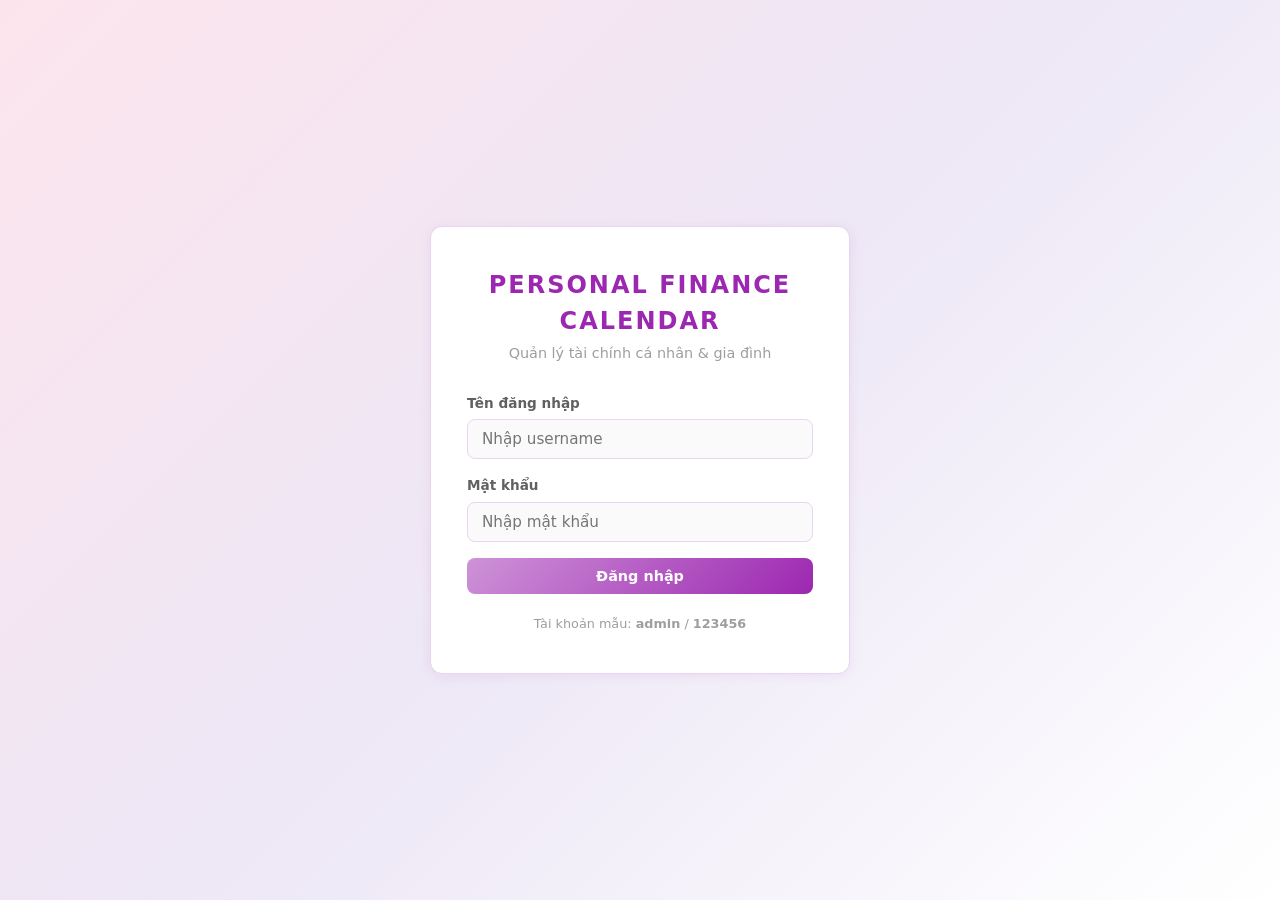
==== index.html @ 98748ea5 "Initial commit: Personal Finance Calendar Add full-stack personal and family finance manager with ca" ====
<!DOCTYPE html>
<html lang="vi">
<head>
  <meta charset="UTF-8">
  <meta name="viewport" content="width=device-width, initial-scale=1.0">
  <title>Personal Finance Calendar</title>
  <link rel="stylesheet" href="style.css">
</head>
<body>
  <div class="app-container">
    <!-- Header -->
    <header class="app-header">
      <h1>PERSONAL FINANCE CALENDAR</h1>
      <div class="datetime-box" id="datetimeBox">--</div>
      <div class="user-info">
        <span>Xin chào, <strong id="userFullname">--</strong></span>
        <button class="btn btn-secondary btn-sm" id="logoutBtn">Đăng xuất</button>
      </div>
    </header>

    <!-- Navigation -->
    <nav class="nav-tabs" id="navTabs">
      <button class="nav-tab active" data-section="dashboard">Tổng quan</button>
      <button class="nav-tab" data-section="personal">Chi cá nhân</button>
      <button class="nav-tab" data-section="family">Chi gia đình</button>
      <button class="nav-tab" data-section="income">Thu nhập</button>
      <button class="nav-tab" data-section="categories">Loại chi</button>
      <button class="nav-tab" data-section="summary">Tổng kết</button>
    </nav>

    <!-- ==================== DASHBOARD ==================== -->
    <section class="section active" id="section-dashboard">
      <div class="stats-grid" id="statsGrid">
        <div class="stat-card income">
          <div class="label">Tổng thu tháng</div>
          <div class="value" id="statIncome">0 ₫</div>
        </div>
        <div class="stat-card expense">
          <div class="label">Tổng chi tháng</div>
          <div class="value" id="statExpense">0 ₫</div>
        </div>
        <div class="stat-card balance">
          <div class="label">Số dư còn lại</div>
          <div class="value" id="statBalance">0 ₫</div>
        </div>
        <div class="stat-card family">
          <div class="label">Chi gia đình</div>
          <div class="value" id="statFamily">0 ₫</div>
        </div>
        <div class="stat-card personal">
          <div class="label">Chi cá nhân</div>
          <div class="value" id="statPersonal">0 ₫</div>
        </div>
      </div>

      <div class="card">
        <div class="card-title">Thống kê theo loại chi tiêu</div>
        <div class="chart-container" id="categoryChart"></div>
      </div>

      <div class="card">
        <div class="card-title">Lịch tháng</div>
        <div class="calendar-controls">
          <button class="btn btn-secondary btn-sm" id="prevMonth">&larr;</button>
          <h2 id="calendarTitle">--</h2>
          <button class="btn btn-secondary btn-sm" id="nextMonth">&rarr;</button>
        </div>
        <div class="calendar-grid" id="calendarGrid"></div>
      </div>

      <div class="card">
        <div class="card-title">Chi tiết từng ngày</div>
        <div class="daily-list" id="dailyList"></div>
      </div>
    </section>

    <!-- ==================== PERSONAL EXPENSE ==================== -->
    <section class="section" id="section-personal">
      <div class="card">
        <div class="card-title" id="personalFormTitle">Thêm chi tiêu cá nhân</div>
        <form id="personalForm" novalidate>
          <input type="hidden" id="personalId">
          <div class="form-row">
            <div class="form-group">
              <label for="personalDate">Ngày *</label>
              <input type="date" id="personalDate" required>
              <span class="error-msg">Vui lòng chọn ngày</span>
            </div>
            <div class="form-group">
              <label for="personalAmount">Số tiền (VNĐ) *</label>
              <input type="number" id="personalAmount" min="1" placeholder="0" required>
              <span class="error-msg">Vui lòng nhập số tiền</span>
            </div>
            <div class="form-group">
              <label for="personalCategory">Loại chi tiêu *</label>
              <select id="personalCategory" required>
                <option value="">-- Chọn loại --</option>
              </select>
              <span class="error-msg">Vui lòng chọn loại chi tiêu</span>
            </div>
          </div>
          <div class="form-row">
            <div class="form-group">
              <label for="personalPayment">Phương thức thanh toán</label>
              <select id="personalPayment">
                <option value="Tiền mặt">Tiền mặt</option>
                <option value="Chuyển khoản">Chuyển khoản</option>
                <option value="Thẻ">Thẻ</option>
                <option value="Ví điện tử">Ví điện tử</option>
              </select>
            </div>
            <div class="form-group">
              <label for="personalDesc">Mô tả</label>
              <input type="text" id="personalDesc" placeholder="Mô tả giao dịch">
            </div>
            <div class="form-group">
              <label for="personalNote">Ghi chú</label>
              <input type="text" id="personalNote" placeholder="Ghi chú thêm">
            </div>
          </div>
          <div class="form-actions">
            <button type="submit" class="btn btn-primary">Lưu</button>
            <button type="button" class="btn btn-secondary" id="personalCancelBtn" style="display:none">Hủy</button>
          </div>
        </form>
      </div>

      <div class="card">
        <div class="card-title">Danh sách chi tiêu cá nhân</div>
        <div class="filter-bar">
          <div class="form-group">
            <label>Tháng</label>
            <select id="personalFilterMonth"></select>
          </div>
          <div class="form-group">
            <label>Năm</label>
            <select id="personalFilterYear"></select>
          </div>
          <div class="form-group search-input">
            <label>Tìm kiếm</label>
            <input type="text" id="personalSearch" placeholder="Tìm theo mô tả, loại...">
          </div>
        </div>
        <div style="overflow-x:auto">
          <table class="data-table" id="personalTable">
            <thead>
              <tr>
                <th>Ngày</th>
                <th>Số tiền</th>
                <th>Loại</th>
                <th>Mô tả</th>
                <th>Thanh toán</th>
                <th>Đã TT</th>
                <th>Thao tác</th>
              </tr>
            </thead>
            <tbody></tbody>
          </table>
        </div>
      </div>
    </section>

    <!-- ==================== FAMILY EXPENSE ==================== -->
    <section class="section" id="section-family">
      <div class="card">
        <div class="card-title" id="familyFormTitle">Thêm chi tiêu gia đình</div>
        <form id="familyForm" novalidate>
          <input type="hidden" id="familyId">
          <div class="form-row">
            <div class="form-group">
              <label for="familyDate">Ngày *</label>
              <input type="date" id="familyDate" required>
              <span class="error-msg">Vui lòng chọn ngày</span>
            </div>
            <div class="form-group">
              <label for="familyAmount">Số tiền (VNĐ) *</label>
              <input type="number" id="familyAmount" min="1" placeholder="0" required>
              <span class="error-msg">Vui lòng nhập số tiền</span>
            </div>
            <div class="form-group">
              <label for="familyCategory">Loại chi tiêu *</label>
              <select id="familyCategory" required>
                <option value="">-- Chọn loại --</option>
              </select>
              <span class="error-msg">Vui lòng chọn loại chi tiêu</span>
            </div>
          </div>
          <div class="form-row">
            <div class="form-group">
              <label for="familyPerson">Người chi</label>
              <input type="text" id="familyPerson" placeholder="Tên người chi">
            </div>
            <div class="form-group">
              <label for="familyDesc">Mô tả</label>
              <input type="text" id="familyDesc" placeholder="Mô tả giao dịch">
            </div>
            <div class="form-group">
              <label for="familyNote">Ghi chú</label>
              <input type="text" id="familyNote" placeholder="Ghi chú thêm">
            </div>
          </div>
          <div class="form-actions">
            <button type="submit" class="btn btn-primary">Lưu</button>
            <button type="button" class="btn btn-secondary" id="familyCancelBtn" style="display:none">Hủy</button>
          </div>
        </form>
      </div>

      <div class="card">
        <div class="card-title">Danh sách chi tiêu gia đình</div>
        <div class="filter-bar">
          <div class="form-group">
            <label>Tháng</label>
            <select id="familyFilterMonth"></select>
          </div>
          <div class="form-group">
            <label>Năm</label>
            <select id="familyFilterYear"></select>
          </div>
          <div class="form-group search-input">
            <label>Tìm kiếm</label>
            <input type="text" id="familySearch" placeholder="Tìm theo mô tả, người chi...">
          </div>
        </div>
        <div style="overflow-x:auto">
          <table class="data-table" id="familyTable">
            <thead>
              <tr>
                <th>Ngày</th>
                <th>Số tiền</th>
                <th>Loại</th>
                <th>Người chi</th>
                <th>Mô tả</th>
                <th>Đã TT</th>
                <th>Thao tác</th>
              </tr>
            </thead>
            <tbody></tbody>
          </table>
        </div>
      </div>
    </section>

    <!-- ==================== INCOME ==================== -->
    <section class="section" id="section-income">
      <div class="card">
        <div class="card-title" id="incomeFormTitle">Thêm khoản thu</div>
        <form id="incomeForm" novalidate>
          <input type="hidden" id="incomeId">
          <div class="form-row">
            <div class="form-group">
              <label for="incomeDate">Ngày *</label>
              <input type="date" id="incomeDate" required>
              <span class="error-msg">Vui lòng chọn ngày</span>
            </div>
            <div class="form-group">
              <label for="incomeAmount">Số tiền (VNĐ) *</label>
              <input type="number" id="incomeAmount" min="1" placeholder="0" required>
              <span class="error-msg">Vui lòng nhập số tiền</span>
            </div>
            <div class="form-group">
              <label for="incomeSource">Nguồn thu *</label>
              <select id="incomeSource" required>
                <option value="">-- Chọn nguồn --</option>
                <option value="Lương">Lương</option>
                <option value="Thưởng">Thưởng</option>
                <option value="Đầu tư">Đầu tư</option>
                <option value="Kinh doanh">Kinh doanh</option>
                <option value="Khác">Khác</option>
              </select>
              <span class="error-msg">Vui lòng chọn nguồn thu</span>
            </div>
          </div>
          <div class="form-row">
            <div class="form-group">
              <label for="incomeDesc">Mô tả</label>
              <input type="text" id="incomeDesc" placeholder="Mô tả khoản thu">
            </div>
            <div class="form-group">
              <label for="incomeNote">Ghi chú</label>
              <input type="text" id="incomeNote" placeholder="Ghi chú thêm">
            </div>
          </div>
          <div class="form-actions">
            <button type="submit" class="btn btn-primary">Lưu</button>
            <button type="button" class="btn btn-secondary" id="incomeCancelBtn" style="display:none">Hủy</button>
          </div>
        </form>
      </div>

      <div class="card">
        <div class="card-title">Danh sách thu nhập</div>
        <div class="filter-bar">
          <div class="form-group">
            <label>Tháng</label>
            <select id="incomeFilterMonth"></select>
          </div>
          <div class="form-group">
            <label>Năm</label>
            <select id="incomeFilterYear"></select>
          </div>
          <div class="form-group search-input">
            <label>Tìm kiếm</label>
            <input type="text" id="incomeSearch" placeholder="Tìm theo mô tả, nguồn...">
          </div>
        </div>
        <div style="overflow-x:auto">
          <table class="data-table" id="incomeTable">
            <thead>
              <tr>
                <th>Ngày</th>
                <th>Số tiền</th>
                <th>Nguồn thu</th>
                <th>Mô tả</th>
                <th>Ghi chú</th>
                <th>Thao tác</th>
              </tr>
            </thead>
            <tbody></tbody>
          </table>
        </div>
      </div>
    </section>

    <!-- ==================== CATEGORIES ==================== -->
    <section class="section" id="section-categories">
      <div class="card">
        <div class="card-title" id="categoryFormTitle">Thêm loại chi tiêu</div>
        <form id="categoryForm" novalidate>
          <input type="hidden" id="categoryId">
          <div class="form-row">
            <div class="form-group">
              <label for="categoryName">Tên loại *</label>
              <input type="text" id="categoryName" placeholder="Tên loại chi tiêu" required>
              <span class="error-msg">Vui lòng nhập tên loại</span>
            </div>
            <div class="form-group">
              <label for="categoryType">Loại *</label>
              <select id="categoryType" required>
                <option value="expense">Chi tiêu</option>
                <option value="income">Thu nhập</option>
              </select>
            </div>
          </div>
          <div class="form-actions">
            <button type="submit" class="btn btn-primary">Lưu</button>
            <button type="button" class="btn btn-secondary" id="categoryCancelBtn" style="display:none">Hủy</button>
          </div>
        </form>
      </div>

      <div class="card">
        <div class="card-title">Danh sách loại chi tiêu</div>
        <div style="overflow-x:auto">
          <table class="data-table" id="categoryTable">
            <thead>
              <tr>
                <th>Tên</th>
                <th>Loại</th>
                <th>Thao tác</th>
              </tr>
            </thead>
            <tbody></tbody>
          </table>
        </div>
      </div>
    </section>

    <!-- ==================== SUMMARY ==================== -->
    <section class="section" id="section-summary">
      <div class="card">
        <div class="card-title">Tổng kết tài chính</div>
        <div class="filter-bar">
          <div class="form-group">
            <label>Chế độ xem</label>
            <select id="summaryMode">
              <option value="month">Theo tháng</option>
              <option value="year">Theo năm</option>
            </select>
          </div>
          <div class="form-group">
            <label>Tháng</label>
            <select id="summaryMonth"></select>
          </div>
          <div class="form-group">
            <label>Năm</label>
            <select id="summaryYear"></select>
          </div>
          <button class="btn btn-primary btn-sm" id="summaryLoadBtn">Xem tổng kết</button>
        </div>

        <div id="summaryContent"></div>
      </div>
    </section>
  </div>

  <!-- Loading -->
  <div class="loading-overlay" id="loadingOverlay">
    <div class="spinner"></div>
    <span>Đang xử lý...</span>
  </div>

  <div class="toast-container" id="toastContainer"></div>

  <script src="api.js"></script>
  <script src="app.js"></script>
</body>
</html>
---- style.css ----
/* ==================== RESET & VARIABLES ==================== */
*,
*::before,
*::after {
  box-sizing: border-box;
  margin: 0;
  padding: 0;
}

:root {
  --pink-light: #fce4ec;
  --pink: #f8bbd9;
  --purple-light: #ede7f6;
  --purple: #ce93d8;
  --purple-dark: #9c27b0;
  --white: #ffffff;
  --gray-50: #fafafa;
  --gray-100: #f5f5f5;
  --gray-200: #eeeeee;
  --gray-300: #e0e0e0;
  --gray-500: #9e9e9e;
  --gray-700: #616161;
  --gray-900: #212121;
  --green: #66bb6a;
  --red: #ef5350;
  --blue: #42a5f5;
  --orange: #ffa726;
  --border: 1px solid #e8d5f0;
  --shadow: 0 2px 12px rgba(156, 39, 176, 0.08);
  --radius: 12px;
  --font: 'Segoe UI', system-ui, -apple-system, sans-serif;
}

html {
  font-size: 16px;
  scroll-behavior: smooth;
}

body {
  font-family: var(--font);
  background: linear-gradient(135deg, var(--pink-light) 0%, var(--purple-light) 50%, var(--white) 100%);
  min-height: 100vh;
  color: var(--gray-900);
  line-height: 1.5;
}

/* ==================== LOADING OVERLAY ==================== */
.loading-overlay {
  display: none;
  position: fixed;
  inset: 0;
  background: rgba(255, 255, 255, 0.85);
  z-index: 9999;
  justify-content: center;
  align-items: center;
  flex-direction: column;
  gap: 12px;
}

.loading-overlay.active {
  display: flex;
}

.spinner {
  width: 44px;
  height: 44px;
  border: 4px solid var(--purple-light);
  border-top-color: var(--purple-dark);
  border-radius: 50%;
  animation: spin 0.8s linear infinite;
}

@keyframes spin {
  to { transform: rotate(360deg); }
}

/* ==================== TOAST ==================== */
.toast-container {
  position: fixed;
  top: 20px;
  right: 20px;
  z-index: 10000;
  display: flex;
  flex-direction: column;
  gap: 8px;
}

.toast {
  padding: 12px 20px;
  border-radius: var(--radius);
  color: var(--white);
  font-size: 0.9rem;
  box-shadow: var(--shadow);
  animation: slideIn 0.3s ease;
  max-width: 360px;
}

.toast.success { background: var(--green); }
.toast.error { background: var(--red); }
.toast.info { background: var(--purple-dark); }

@keyframes slideIn {
  from { transform: translateX(100%); opacity: 0; }
  to { transform: translateX(0); opacity: 1; }
}

/* ==================== LOGIN PAGE ==================== */
.login-page {
  display: flex;
  justify-content: center;
  align-items: center;
  min-height: 100vh;
  padding: 20px;
}

.login-card {
  background: var(--white);
  border: var(--border);
  border-radius: var(--radius);
  box-shadow: var(--shadow);
  padding: 40px 36px;
  width: 100%;
  max-width: 420px;
  text-align: center;
}

.login-card h1 {
  font-size: 1.5rem;
  color: var(--purple-dark);
  letter-spacing: 2px;
  margin-bottom: 4px;
}

.login-card .subtitle {
  color: var(--gray-500);
  font-size: 0.9rem;
  margin-bottom: 28px;
}

.form-group {
  margin-bottom: 16px;
  text-align: left;
}

.form-group label {
  display: block;
  font-size: 0.85rem;
  font-weight: 600;
  color: var(--gray-700);
  margin-bottom: 6px;
}

.form-group input,
.form-group select,
.form-group textarea {
  width: 100%;
  padding: 10px 14px;
  border: var(--border);
  border-radius: 8px;
  font-size: 0.95rem;
  font-family: var(--font);
  background: var(--gray-50);
  transition: border-color 0.2s, box-shadow 0.2s;
}

.form-group input:focus,
.form-group select:focus,
.form-group textarea:focus {
  outline: none;
  border-color: var(--purple);
  box-shadow: 0 0 0 3px rgba(206, 147, 216, 0.25);
}

.form-group .error-msg {
  color: var(--red);
  font-size: 0.8rem;
  margin-top: 4px;
  display: none;
}

.form-group.invalid .error-msg { display: block; }
.form-group.invalid input,
.form-group.invalid select { border-color: var(--red); }

/* ==================== BUTTONS ==================== */
.btn {
  display: inline-flex;
  align-items: center;
  justify-content: center;
  gap: 6px;
  padding: 10px 20px;
  border: none;
  border-radius: 8px;
  font-size: 0.9rem;
  font-weight: 600;
  font-family: var(--font);
  cursor: pointer;
  transition: all 0.2s;
}

.btn:disabled {
  opacity: 0.6;
  cursor: not-allowed;
}

.btn-primary {
  background: linear-gradient(135deg, var(--purple), var(--purple-dark));
  color: var(--white);
  width: 100%;
}

.btn-primary:hover:not(:disabled) {
  transform: translateY(-1px);
  box-shadow: 0 4px 12px rgba(156, 39, 176, 0.3);
}

.btn-secondary {
  background: var(--purple-light);
  color: var(--purple-dark);
}

.btn-secondary:hover:not(:disabled) {
  background: var(--pink);
}

.btn-danger {
  background: var(--red);
  color: var(--white);
}

.btn-danger:hover:not(:disabled) {
  background: #e53935;
}

.btn-sm {
  padding: 6px 12px;
  font-size: 0.8rem;
}

.btn-icon {
  padding: 6px 8px;
  background: transparent;
  border: var(--border);
  border-radius: 6px;
  cursor: pointer;
  font-size: 0.85rem;
  transition: background 0.2s;
}

.btn-icon:hover { background: var(--purple-light); }

/* ==================== APP LAYOUT ==================== */
.app-container {
  max-width: 1200px;
  margin: 0 auto;
  padding: 16px;
}

/* Header */
.app-header {
  background: var(--white);
  border: var(--border);
  border-radius: var(--radius);
  box-shadow: var(--shadow);
  padding: 20px 24px;
  margin-bottom: 16px;
  display: flex;
  flex-wrap: wrap;
  align-items: center;
  justify-content: space-between;
  gap: 12px;
}

.app-header h1 {
  font-size: 1.4rem;
  letter-spacing: 3px;
  color: var(--purple-dark);
  font-weight: 700;
}

.datetime-box {
  background: linear-gradient(135deg, var(--pink-light), var(--purple-light));
  border: var(--border);
  border-radius: 8px;
  padding: 8px 16px;
  font-size: 0.9rem;
  font-weight: 600;
  color: var(--purple-dark);
  text-align: center;
}

.user-info {
  display: flex;
  align-items: center;
  gap: 12px;
  font-size: 0.9rem;
  color: var(--gray-700);
}

/* Navigation */
.nav-tabs {
  display: flex;
  flex-wrap: wrap;
  gap: 6px;
  margin-bottom: 16px;
  background: var(--white);
  border: var(--border);
  border-radius: var(--radius);
  padding: 8px;
  box-shadow: var(--shadow);
}

.nav-tab {
  padding: 8px 16px;
  border: none;
  border-radius: 8px;
  background: transparent;
  font-size: 0.85rem;
  font-weight: 600;
  color: var(--gray-700);
  cursor: pointer;
  transition: all 0.2s;
  font-family: var(--font);
}

.nav-tab:hover { background: var(--purple-light); }

.nav-tab.active {
  background: linear-gradient(135deg, var(--pink), var(--purple));
  color: var(--white);
}

/* ==================== SECTIONS ==================== */
.section {
  display: none;
}

.section.active {
  display: block;
}

.card {
  background: var(--white);
  border: var(--border);
  border-radius: var(--radius);
  box-shadow: var(--shadow);
  padding: 20px;
  margin-bottom: 16px;
}

.card-title {
  font-size: 1.1rem;
  font-weight: 700;
  color: var(--purple-dark);
  margin-bottom: 16px;
  padding-bottom: 8px;
  border-bottom: 2px solid var(--pink-light);
}

/* ==================== DASHBOARD STATS ==================== */
.stats-grid {
  display: grid;
  grid-template-columns: repeat(auto-fit, minmax(160px, 1fr));
  gap: 12px;
  margin-bottom: 20px;
}

.stat-card {
  background: linear-gradient(135deg, var(--white), var(--pink-light));
  border: var(--border);
  border-radius: var(--radius);
  padding: 16px;
  text-align: center;
}

.stat-card .label {
  font-size: 0.8rem;
  color: var(--gray-500);
  margin-bottom: 4px;
}

.stat-card .value {
  font-size: 1.2rem;
  font-weight: 700;
}

.stat-card.income .value { color: var(--green); }
.stat-card.expense .value { color: var(--red); }
.stat-card.balance .value { color: var(--blue); }
.stat-card.family .value { color: var(--orange); }
.stat-card.personal .value { color: var(--purple-dark); }

/* ==================== CHART ==================== */
.chart-container {
  margin-top: 16px;
}

.chart-bar-row {
  display: flex;
  align-items: center;
  gap: 10px;
  margin-bottom: 8px;
}

.chart-bar-label {
  width: 100px;
  font-size: 0.8rem;
  text-align: right;
  color: var(--gray-700);
  flex-shrink: 0;
}

.chart-bar-track {
  flex: 1;
  height: 22px;
  background: var(--gray-100);
  border-radius: 6px;
  overflow: hidden;
}

.chart-bar-fill {
  height: 100%;
  background: linear-gradient(90deg, var(--pink), var(--purple));
  border-radius: 6px;
  transition: width 0.5s ease;
  min-width: 2px;
}

.chart-bar-value {
  width: 90px;
  font-size: 0.8rem;
  font-weight: 600;
  color: var(--gray-700);
}

/* ==================== CALENDAR ==================== */
.calendar-controls {
  display: flex;
  align-items: center;
  justify-content: center;
  gap: 16px;
  margin-bottom: 16px;
}

.calendar-controls h2 {
  font-size: 1.2rem;
  color: var(--purple-dark);
  min-width: 180px;
  text-align: center;
}

.calendar-grid {
  display: grid;
  grid-template-columns: repeat(7, 1fr);
  gap: 4px;
  margin-bottom: 20px;
}

.calendar-day-header {
  text-align: center;
  font-size: 0.75rem;
  font-weight: 700;
  color: var(--purple-dark);
  padding: 6px 0;
}

.calendar-day {
  aspect-ratio: 1;
  display: flex;
  align-items: center;
  justify-content: center;
  font-size: 0.85rem;
  border: var(--border);
  border-radius: 8px;
  cursor: pointer;
  transition: all 0.2s;
  background: var(--white);
}

.calendar-day:hover { background: var(--purple-light); }

.calendar-day.other-month {
  color: var(--gray-300);
  background: var(--gray-50);
}

.calendar-day.today {
  background: linear-gradient(135deg, var(--pink), var(--purple));
  color: var(--white);
  font-weight: 700;
}

.calendar-day.has-transactions {
  border-color: var(--purple);
  font-weight: 600;
}

.calendar-day.selected {
  outline: 3px solid var(--purple-dark);
  outline-offset: -1px;
}

/* ==================== DAILY LIST (PLANNER) ==================== */
.daily-list {
  display: flex;
  flex-direction: column;
  gap: 12px;
}

.day-block {
  border: var(--border);
  border-radius: var(--radius);
  overflow: hidden;
  background: var(--white);
}

.day-block-header {
  background: linear-gradient(135deg, var(--pink-light), var(--purple-light));
  padding: 10px 16px;
  font-weight: 700;
  font-size: 0.95rem;
  color: var(--purple-dark);
  display: flex;
  justify-content: space-between;
  align-items: center;
}

.day-block-header .day-total {
  font-size: 0.85rem;
  font-weight: 600;
}

.day-block-body {
  padding: 8px 12px;
}

.transaction-row {
  display: flex;
  align-items: center;
  gap: 10px;
  padding: 8px 4px;
  border-bottom: 1px dashed var(--gray-200);
  font-size: 0.85rem;
}

.transaction-row:last-child { border-bottom: none; }

.transaction-row input[type="checkbox"] {
  width: 18px;
  height: 18px;
  accent-color: var(--purple-dark);
  cursor: pointer;
  flex-shrink: 0;
}

.transaction-row.paid .tx-desc {
  text-decoration: line-through;
  color: var(--gray-500);
}

.tx-amount {
  font-weight: 700;
  min-width: 90px;
  text-align: right;
}

.tx-amount.income { color: var(--green); }
.tx-amount.expense { color: var(--red); }

.tx-category {
  background: var(--purple-light);
  color: var(--purple-dark);
  padding: 2px 8px;
  border-radius: 4px;
  font-size: 0.75rem;
  white-space: nowrap;
}

.tx-desc {
  flex: 1;
  color: var(--gray-700);
}

.tx-actions {
  display: flex;
  gap: 4px;
  flex-shrink: 0;
}

.empty-day {
  padding: 12px;
  text-align: center;
  color: var(--gray-500);
  font-size: 0.85rem;
  font-style: italic;
}

/* ==================== FORMS & TABLES ==================== */
.form-row {
  display: grid;
  grid-template-columns: repeat(auto-fit, minmax(200px, 1fr));
  gap: 12px;
  margin-bottom: 12px;
}

.form-actions {
  display: flex;
  gap: 8px;
  margin-top: 12px;
}

.filter-bar {
  display: flex;
  flex-wrap: wrap;
  gap: 10px;
  margin-bottom: 16px;
  align-items: flex-end;
}

.filter-bar .form-group {
  margin-bottom: 0;
  min-width: 140px;
}

.search-input {
  flex: 1;
  min-width: 200px;
}

.data-table {
  width: 100%;
  border-collapse: collapse;
  font-size: 0.85rem;
}

.data-table th {
  background: var(--purple-light);
  color: var(--purple-dark);
  padding: 10px 8px;
  text-align: left;
  font-weight: 600;
  border-bottom: 2px solid var(--pink);
}

.data-table td {
  padding: 10px 8px;
  border-bottom: 1px solid var(--gray-200);
}

.data-table tr:hover td {
  background: var(--pink-light);
}

.table-actions {
  display: flex;
  gap: 4px;
}

.badge {
  display: inline-block;
  padding: 2px 8px;
  border-radius: 4px;
  font-size: 0.75rem;
  font-weight: 600;
}

.badge-income { background: #e8f5e9; color: #2e7d32; }
.badge-expense { background: #ffebee; color: #c62828; }
.badge-personal { background: var(--purple-light); color: var(--purple-dark); }
.badge-family { background: #fff3e0; color: #e65100; }

/* ==================== SUMMARY ==================== */
.summary-grid {
  display: grid;
  grid-template-columns: repeat(auto-fit, minmax(280px, 1fr));
  gap: 16px;
}

.summary-item {
  display: flex;
  justify-content: space-between;
  padding: 8px 0;
  border-bottom: 1px dashed var(--gray-200);
  font-size: 0.9rem;
}

.summary-item .amount { font-weight: 700; }

.compare-bar {
  display: flex;
  height: 32px;
  border-radius: 8px;
  overflow: hidden;
  margin: 12px 0;
}

.compare-income {
  background: var(--green);
  display: flex;
  align-items: center;
  justify-content: center;
  color: white;
  font-size: 0.8rem;
  font-weight: 600;
}

.compare-expense {
  background: var(--red);
  display: flex;
  align-items: center;
  justify-content: center;
  color: white;
  font-size: 0.8rem;
  font-weight: 600;
}

/* ==================== MODAL ==================== */
.modal-overlay {
  display: none;
  position: fixed;
  inset: 0;
  background: rgba(0, 0, 0, 0.4);
  z-index: 5000;
  justify-content: center;
  align-items: center;
  padding: 20px;
}

.modal-overlay.active { display: flex; }

.modal {
  background: var(--white);
  border-radius: var(--radius);
  padding: 24px;
  width: 100%;
  max-width: 520px;
  max-height: 90vh;
  overflow-y: auto;
  box-shadow: 0 8px 32px rgba(0, 0, 0, 0.15);
}

.modal h3 {
  color: var(--purple-dark);
  margin-bottom: 16px;
}

.modal-actions {
  display: flex;
  gap: 8px;
  justify-content: flex-end;
  margin-top: 16px;
}

/* ==================== RESPONSIVE ==================== */
@media (max-width: 768px) {
  .app-header {
    flex-direction: column;
    text-align: center;
  }

  .app-header h1 {
    font-size: 1.1rem;
    letter-spacing: 1px;
  }

  .nav-tabs {
    justify-content: center;
  }

  .nav-tab {
    padding: 6px 10px;
    font-size: 0.78rem;
  }

  .stats-grid {
    grid-template-columns: repeat(2, 1fr);
  }

  .calendar-day {
    font-size: 0.75rem;
  }

  .transaction-row {
    flex-wrap: wrap;
  }

  .data-table {
    display: block;
    overflow-x: auto;
  }

  .form-row {
    grid-template-columns: 1fr;
  }

  .chart-bar-label {
    width: 70px;
    font-size: 0.7rem;
  }
}

@media (max-width: 480px) {
  .login-card { padding: 28px 20px; }
  .stats-grid { grid-template-columns: 1fr; }
  .calendar-controls h2 { font-size: 1rem; min-width: auto; }
}
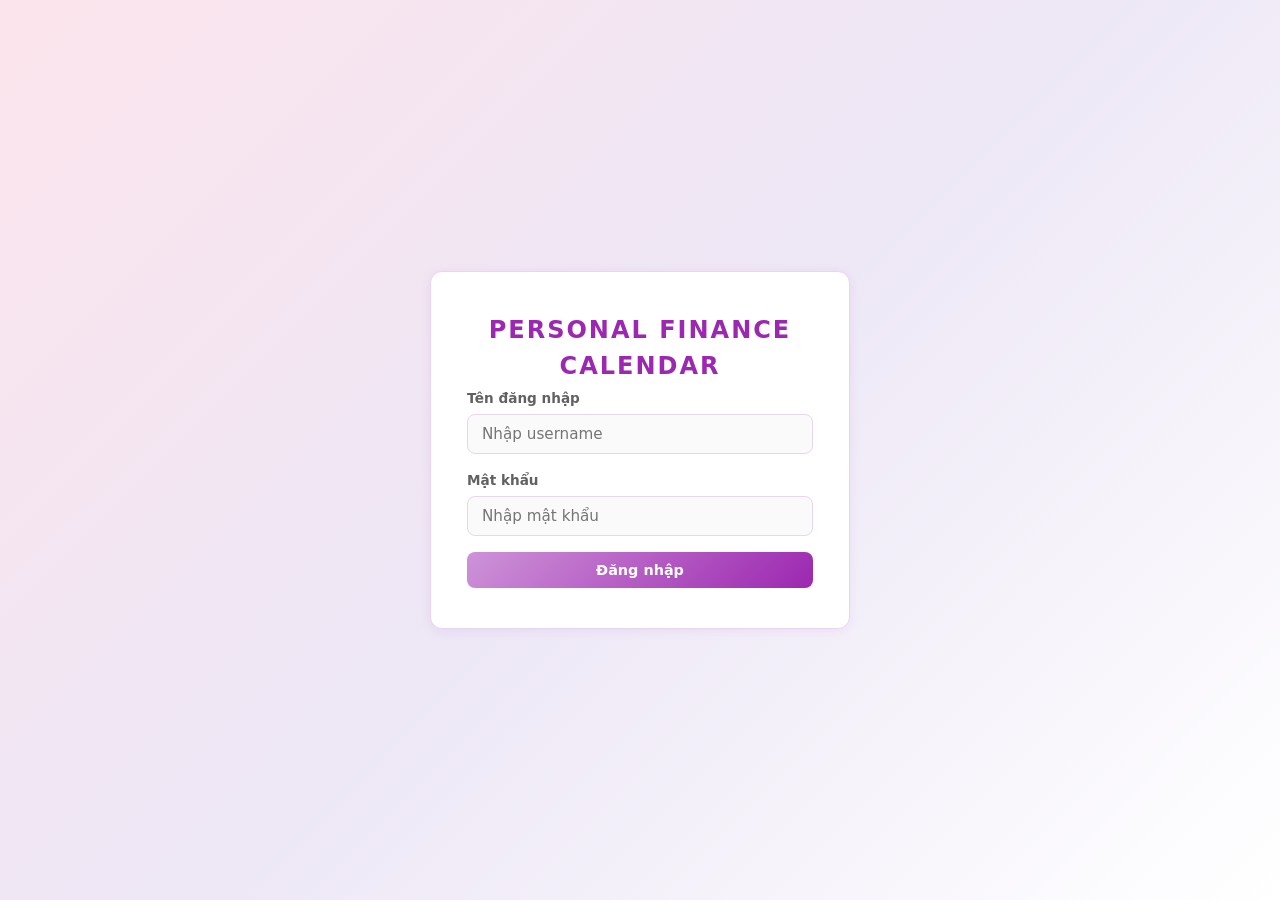
==== commit d15d87db: "Add daily schedule timetable module. Include Schedules sheet API, planner-style hourly view, CRUD fo" ====
--- a/index.html
+++ b/index.html
@@ -25,6 +25,7 @@
       <button class="nav-tab" data-section="family">Chi gia đình</button>
       <button class="nav-tab" data-section="income">Thu nhập</button>
       <button class="nav-tab" data-section="categories">Loại chi</button>
+      <button class="nav-tab" data-section="schedule">Thời khóa biểu</button>
       <button class="nav-tab" data-section="summary">Tổng kết</button>
     </nav>
 
@@ -366,6 +367,116 @@
       </div>
     </section>
 
+    <!-- ==================== SCHEDULE (THỜI KHÓA BIỂU) ==================== -->
+    <section class="section" id="section-schedule">
+      <div class="card">
+        <div class="card-title" id="scheduleFormTitle">Thêm lịch làm việc</div>
+        <form id="scheduleForm" novalidate>
+          <input type="hidden" id="scheduleId">
+          <div class="form-row">
+            <div class="form-group">
+              <label for="scheduleDate">Ngày *</label>
+              <input type="date" id="scheduleDate" required>
+              <span class="error-msg">Vui lòng chọn ngày</span>
+            </div>
+            <div class="form-group">
+              <label for="scheduleStart">Giờ bắt đầu *</label>
+              <input type="time" id="scheduleStart" required>
+              <span class="error-msg">Vui lòng chọn giờ bắt đầu</span>
+            </div>
+            <div class="form-group">
+              <label for="scheduleEnd">Giờ kết thúc *</label>
+              <input type="time" id="scheduleEnd" required>
+              <span class="error-msg">Vui lòng chọn giờ kết thúc</span>
+            </div>
+          </div>
+          <div class="form-row">
+            <div class="form-group">
+              <label for="scheduleTitle">Tiêu đề *</label>
+              <input type="text" id="scheduleTitle" placeholder="VD: Họp team, Làm việc..." required>
+              <span class="error-msg">Vui lòng nhập tiêu đề</span>
+            </div>
+            <div class="form-group">
+              <label for="scheduleType">Loại</label>
+              <select id="scheduleType">
+                <option value="Công việc">Công việc</option>
+                <option value="Học tập">Học tập</option>
+                <option value="Họp">Họp</option>
+                <option value="Cá nhân">Cá nhân</option>
+                <option value="Khác">Khác</option>
+              </select>
+            </div>
+            <div class="form-group">
+              <label for="scheduleLocation">Địa điểm</label>
+              <input type="text" id="scheduleLocation" placeholder="VD: Văn phòng, Online...">
+            </div>
+          </div>
+          <div class="form-row">
+            <div class="form-group">
+              <label for="scheduleDesc">Mô tả</label>
+              <input type="text" id="scheduleDesc" placeholder="Chi tiết công việc">
+            </div>
+            <div class="form-group">
+              <label for="scheduleNote">Ghi chú</label>
+              <input type="text" id="scheduleNote" placeholder="Ghi chú thêm">
+            </div>
+          </div>
+          <div class="form-actions">
+            <button type="submit" class="btn btn-primary">Lưu</button>
+            <button type="button" class="btn btn-secondary" id="scheduleCancelBtn" style="display:none">Hủy</button>
+          </div>
+        </form>
+      </div>
+
+      <div class="card">
+        <div class="card-title">Lịch làm việc trong ngày</div>
+        <div class="schedule-day-controls">
+          <button class="btn btn-secondary btn-sm" id="schedulePrevDay">&larr;</button>
+          <div class="schedule-day-label" id="scheduleDayLabel">--</div>
+          <button class="btn btn-secondary btn-sm" id="scheduleNextDay">&rarr;</button>
+          <button class="btn btn-secondary btn-sm" id="scheduleTodayBtn">Hôm nay</button>
+        </div>
+
+        <div class="timetable" id="timetable">
+          <!-- Render bởi app.js -->
+        </div>
+      </div>
+
+      <div class="card">
+        <div class="card-title">Danh sách lịch tháng</div>
+        <div class="filter-bar">
+          <div class="form-group">
+            <label>Tháng</label>
+            <select id="scheduleFilterMonth"></select>
+          </div>
+          <div class="form-group">
+            <label>Năm</label>
+            <select id="scheduleFilterYear"></select>
+          </div>
+          <div class="form-group search-input">
+            <label>Tìm kiếm</label>
+            <input type="text" id="scheduleSearch" placeholder="Tìm theo tiêu đề, địa điểm...">
+          </div>
+        </div>
+        <div style="overflow-x:auto">
+          <table class="data-table" id="scheduleTable">
+            <thead>
+              <tr>
+                <th>Ngày</th>
+                <th>Giờ</th>
+                <th>Tiêu đề</th>
+                <th>Loại</th>
+                <th>Địa điểm</th>
+                <th>Hoàn thành</th>
+                <th>Thao tác</th>
+              </tr>
+            </thead>
+            <tbody></tbody>
+          </table>
+        </div>
+      </div>
+    </section>
+
     <!-- ==================== SUMMARY ==================== -->
     <section class="section" id="section-summary">
       <div class="card">
--- a/style.css
+++ b/style.css
@@ -803,4 +803,151 @@
   .login-card { padding: 28px 20px; }
   .stats-grid { grid-template-columns: 1fr; }
   .calendar-controls h2 { font-size: 1rem; min-width: auto; }
-}
+  .schedule-day-controls { flex-wrap: wrap; }
+  .timetable-time { width: 50px; font-size: 0.7rem; }
+}
+
+/* ==================== TIMETABLE (THỜI KHÓA BIỂU) ==================== */
+.schedule-day-controls {
+  display: flex;
+  align-items: center;
+  justify-content: center;
+  gap: 12px;
+  margin-bottom: 20px;
+  flex-wrap: wrap;
+}
+
+.schedule-day-label {
+  font-size: 1.1rem;
+  font-weight: 700;
+  color: var(--purple-dark);
+  min-width: 200px;
+  text-align: center;
+}
+
+.timetable {
+  display: flex;
+  flex-direction: column;
+  gap: 0;
+  border: var(--border);
+  border-radius: var(--radius);
+  overflow: hidden;
+  background: var(--white);
+}
+
+.timetable-row {
+  display: flex;
+  min-height: 52px;
+  border-bottom: 1px dashed var(--gray-200);
+}
+
+.timetable-row:last-child { border-bottom: none; }
+
+.timetable-time {
+  width: 64px;
+  flex-shrink: 0;
+  padding: 10px 8px;
+  background: linear-gradient(135deg, var(--pink-light), var(--purple-light));
+  font-size: 0.8rem;
+  font-weight: 700;
+  color: var(--purple-dark);
+  text-align: center;
+  border-right: var(--border);
+  display: flex;
+  align-items: flex-start;
+  justify-content: center;
+  padding-top: 12px;
+}
+
+.timetable-slot {
+  flex: 1;
+  padding: 6px 10px;
+  display: flex;
+  flex-direction: column;
+  gap: 6px;
+  justify-content: center;
+  min-height: 52px;
+}
+
+.timetable-slot.empty {
+  background: var(--gray-50);
+}
+
+.schedule-block {
+  background: linear-gradient(135deg, var(--white), var(--purple-light));
+  border: var(--border);
+  border-left: 4px solid var(--purple);
+  border-radius: 8px;
+  padding: 8px 12px;
+  display: flex;
+  align-items: center;
+  gap: 10px;
+  font-size: 0.85rem;
+  transition: opacity 0.2s;
+}
+
+.schedule-block.completed {
+  opacity: 0.55;
+}
+
+.schedule-block.completed .schedule-block-title {
+  text-decoration: line-through;
+  color: var(--gray-500);
+}
+
+.schedule-block.type-work { border-left-color: #9c27b0; }
+.schedule-block.type-study { border-left-color: #42a5f5; }
+.schedule-block.type-meeting { border-left-color: #ffa726; }
+.schedule-block.type-personal { border-left-color: #66bb6a; }
+.schedule-block.type-other { border-left-color: #9e9e9e; }
+
+.schedule-block-time {
+  font-weight: 700;
+  color: var(--purple-dark);
+  white-space: nowrap;
+  font-size: 0.8rem;
+}
+
+.schedule-block-body { flex: 1; }
+
+.schedule-block-title {
+  font-weight: 600;
+  color: var(--gray-900);
+}
+
+.schedule-block-meta {
+  font-size: 0.75rem;
+  color: var(--gray-500);
+  margin-top: 2px;
+}
+
+.schedule-block-actions {
+  display: flex;
+  gap: 4px;
+  align-items: center;
+  flex-shrink: 0;
+}
+
+.schedule-block input[type="checkbox"] {
+  width: 18px;
+  height: 18px;
+  accent-color: var(--purple-dark);
+  cursor: pointer;
+}
+
+.badge-schedule {
+  display: inline-block;
+  padding: 2px 8px;
+  border-radius: 4px;
+  font-size: 0.72rem;
+  font-weight: 600;
+  background: var(--purple-light);
+  color: var(--purple-dark);
+}
+
+.timetable-empty {
+  padding: 40px;
+  text-align: center;
+  color: var(--gray-500);
+  font-style: italic;
+}
